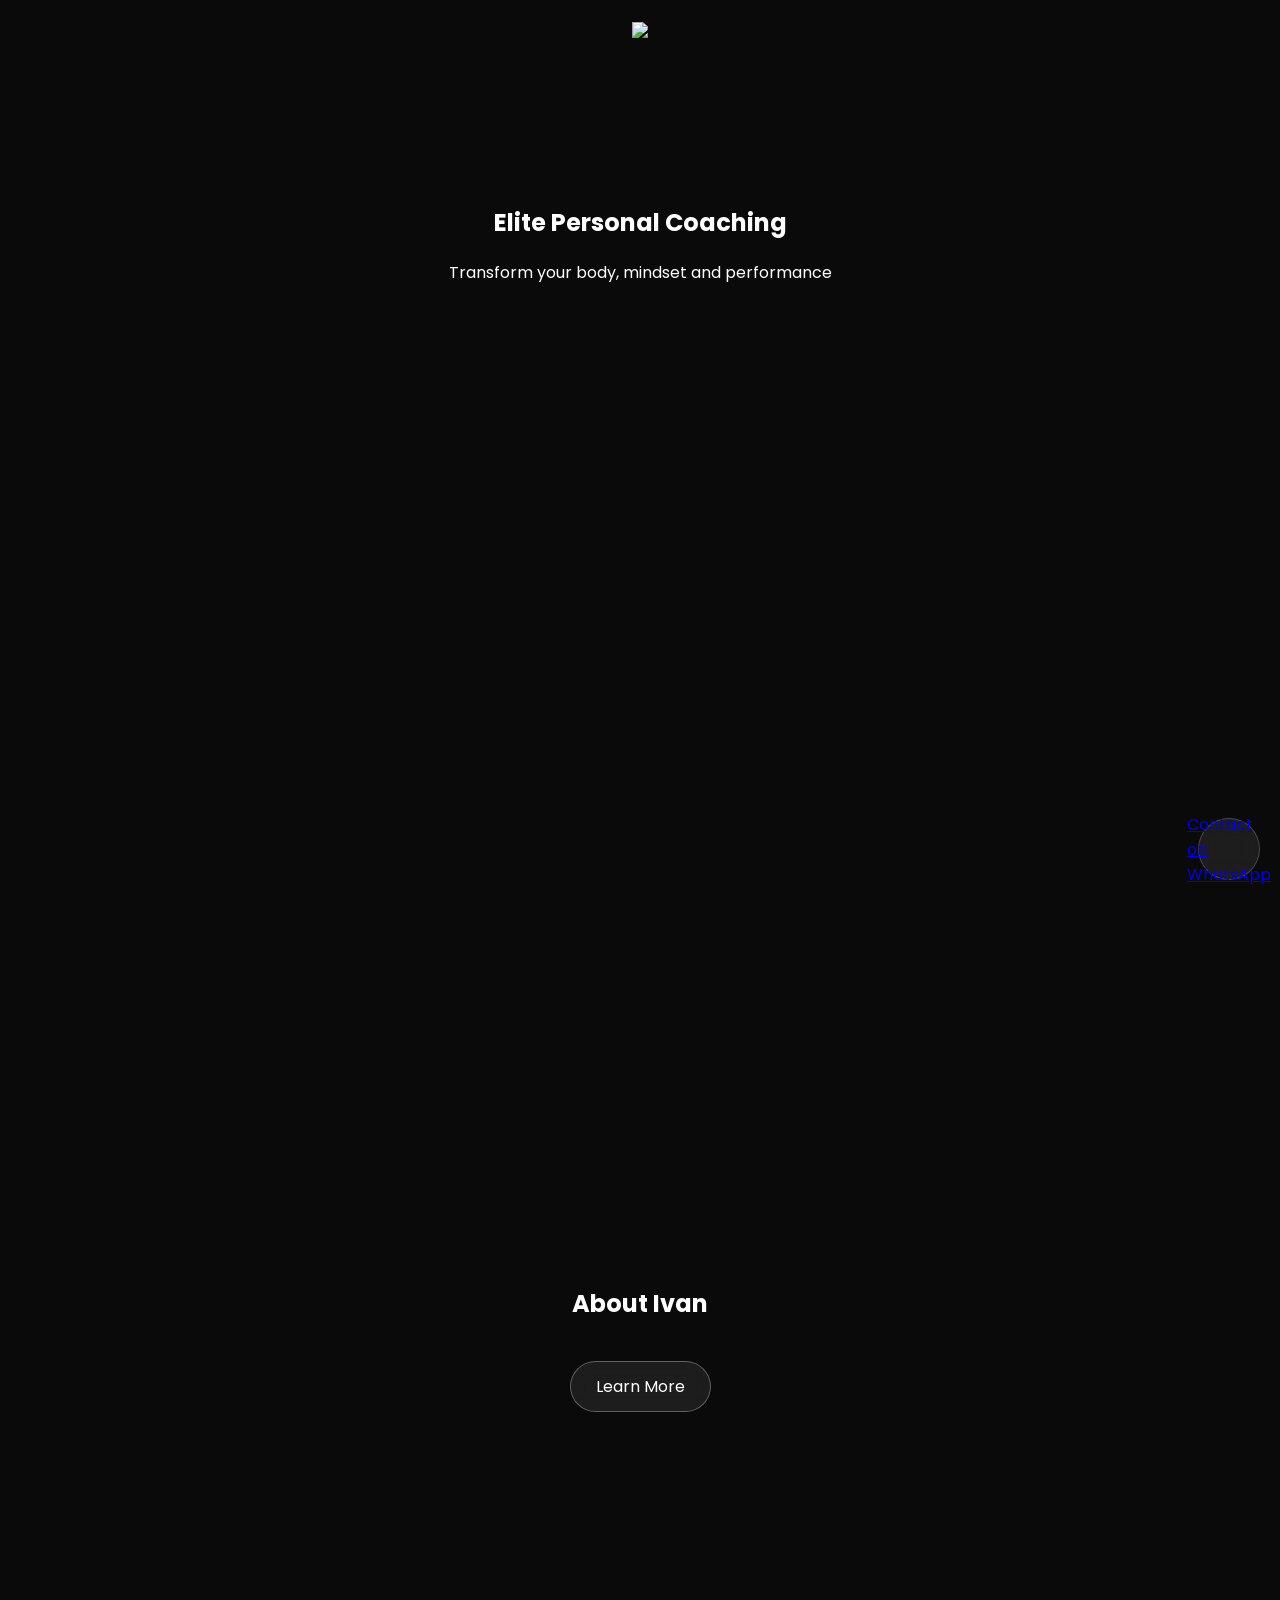
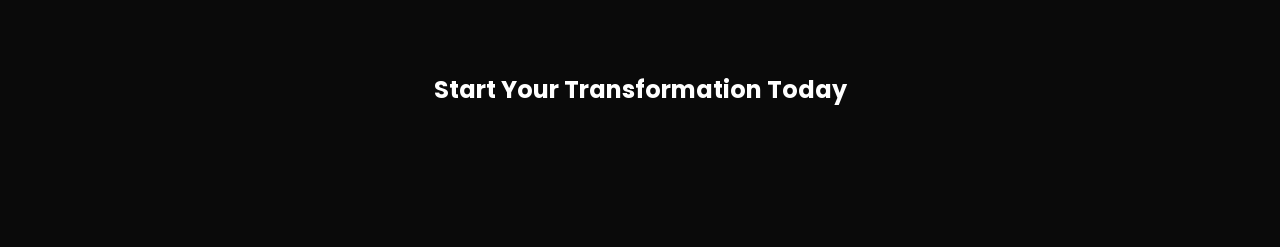
==== index.html @ ce8112d6 "Update index.html" ====
<!DOCTYPE html>
<html lang="en">
<head>
<meta charset="UTF-8">
<meta name="viewport" content="width=device-width, initial-scale=1.0">

<title>Ivan Byekwaso</title>

<link rel="stylesheet" href="style.css?v=final">
<link href="https://fonts.googleapis.com/css2?family=Poppins:wght@300;500;700&display=swap" rel="stylesheet">

</head>

<body>

<!-- FLOATING WHATSAPP -->
<a href="https://wa.me/4915566238085" class="floating-whatsapp" target="_blank">
  <svg viewBox="0 0 32 32">
    <path fill="white" d="M16 0C7.16 0 0 7.16 0 16c0 2.8.74 5.4 2.04 7.7L0 32l8.5-2.2C10.6 31.2 13.2 32 16 32c8.8 0 16-7.2 16-16S24.8 0 16 0zm0 29c-2.4 0-4.7-.6-6.8-1.8l-.5-.3-4 1 1.1-3.9-.3-.5C4.4 21.5 3.8 18.9 3.8 16c0-6.7 5.5-12.2 12.2-12.2S28.2 9.3 28.2 16 22.7 29 16 29z"/>
  </svg>
  <span class="cta-text">Contact on WhatsApp</span>
</a>

<header>
  <img src="logo.png" class="logo">
</header>

<section class="section">
  <h1>Elite Personal Coaching</h1>
  <p>Transform your body, mindset and performance</p>
</section>

<section class="section grid">

  <div class="card">
    <img src="service1.jpg">
    <h3>Individual Coaching</h3>
  </div>

  <div class="card">
    <img src="service2.jpg">
    <h3>1-on-1 Training</h3>
  </div>

  <div class="card">
    <img src="service3.jpg">
    <h3>Group Training</h3>
  </div>

  <div class="card">
    <img src="service4.jpg">
    <h3>Long-term Programs</h3>
  </div>

</section>

<section class="section">
  <h2>About Ivan</h2>
  <a href="learn.html" class="btn">Learn More</a>
</section>

<section class="section">
  <h2>Start Your Transformation Today</h2>
</section>

<script src="script.js"></script>
</body>
</html>
---- style.css ----
body {
  margin:0;
  font-family:'Poppins', sans-serif;
  background:#0a0a0a;
  color:white;
  scroll-behavior:smooth;
}

/* HEADER */
header {
  text-align:center;
  padding:20px;
}

.logo {
  height:50px;
}

/* SECTIONS */
.section {
  padding:120px 20px;
  max-width:1000px;
  margin:auto;
  text-align:center;
}

/* GRID */
.grid {
  display:grid;
  gap:40px;
}

/* CARDS */
.card {
  opacity:0;
  transform:translateY(60px);
  transition:all 0.8s ease;
}

.card.show {
  opacity:1;
  transform:translateY(0);
}

.card:hover {
  transform: translateY(-12px) scale(1.02);
  box-shadow: 0 20px 40px rgba(0,0,0,0.6);
}

.card img {
  width:100%;
  border-radius:20px;
  transition:transform 0.5s ease;
}

.card:hover img {
  transform:scale(1.08);
}

/* BUTTON (GLASS ONLY — NO GREEN) */
.btn {
  display:inline-block;
  margin-top:20px;
  padding:12px 25px;
  border-radius:30px;
  border:1px solid rgba(255,255,255,0.3);
  background:rgba(255,255,255,0.08);
  backdrop-filter:blur(10px);
  text-decoration:none;
  color:white;
  transition:all 0.3s ease;
}

.btn:hover {
  transform:scale(1.05);
  background:rgba(255,255,255,0.15);
}

/* WHATSAPP FLOATING */
.floating-whatsapp {
  position:fixed;
  bottom:20px;
  right:20px;

  width:60px;
  height:60px;

  display:flex;
  align-items:center;
  justify-content:center;

  border-radius:50%;

  background:rgba(255,255,255,0.08);
  backdrop-filter:blur(12px);

  border:1px solid rgba(255,255,255,0.2);

  transition:all 0.3s ease;

  z-index:999;
}

.floating-whatsapp svg {
  width:28px;
  height:28px;
}

.floating-whatsapp:hover {
  background:#25D366;
  transform:scale(1.15);
}

/* SECTION ANIMATION */
.section {
  opacity:0;
  transform:translateY(80px);
  transition:1s;
}

.section.show {
  opacity:1;
  transform:translateY(0);
}
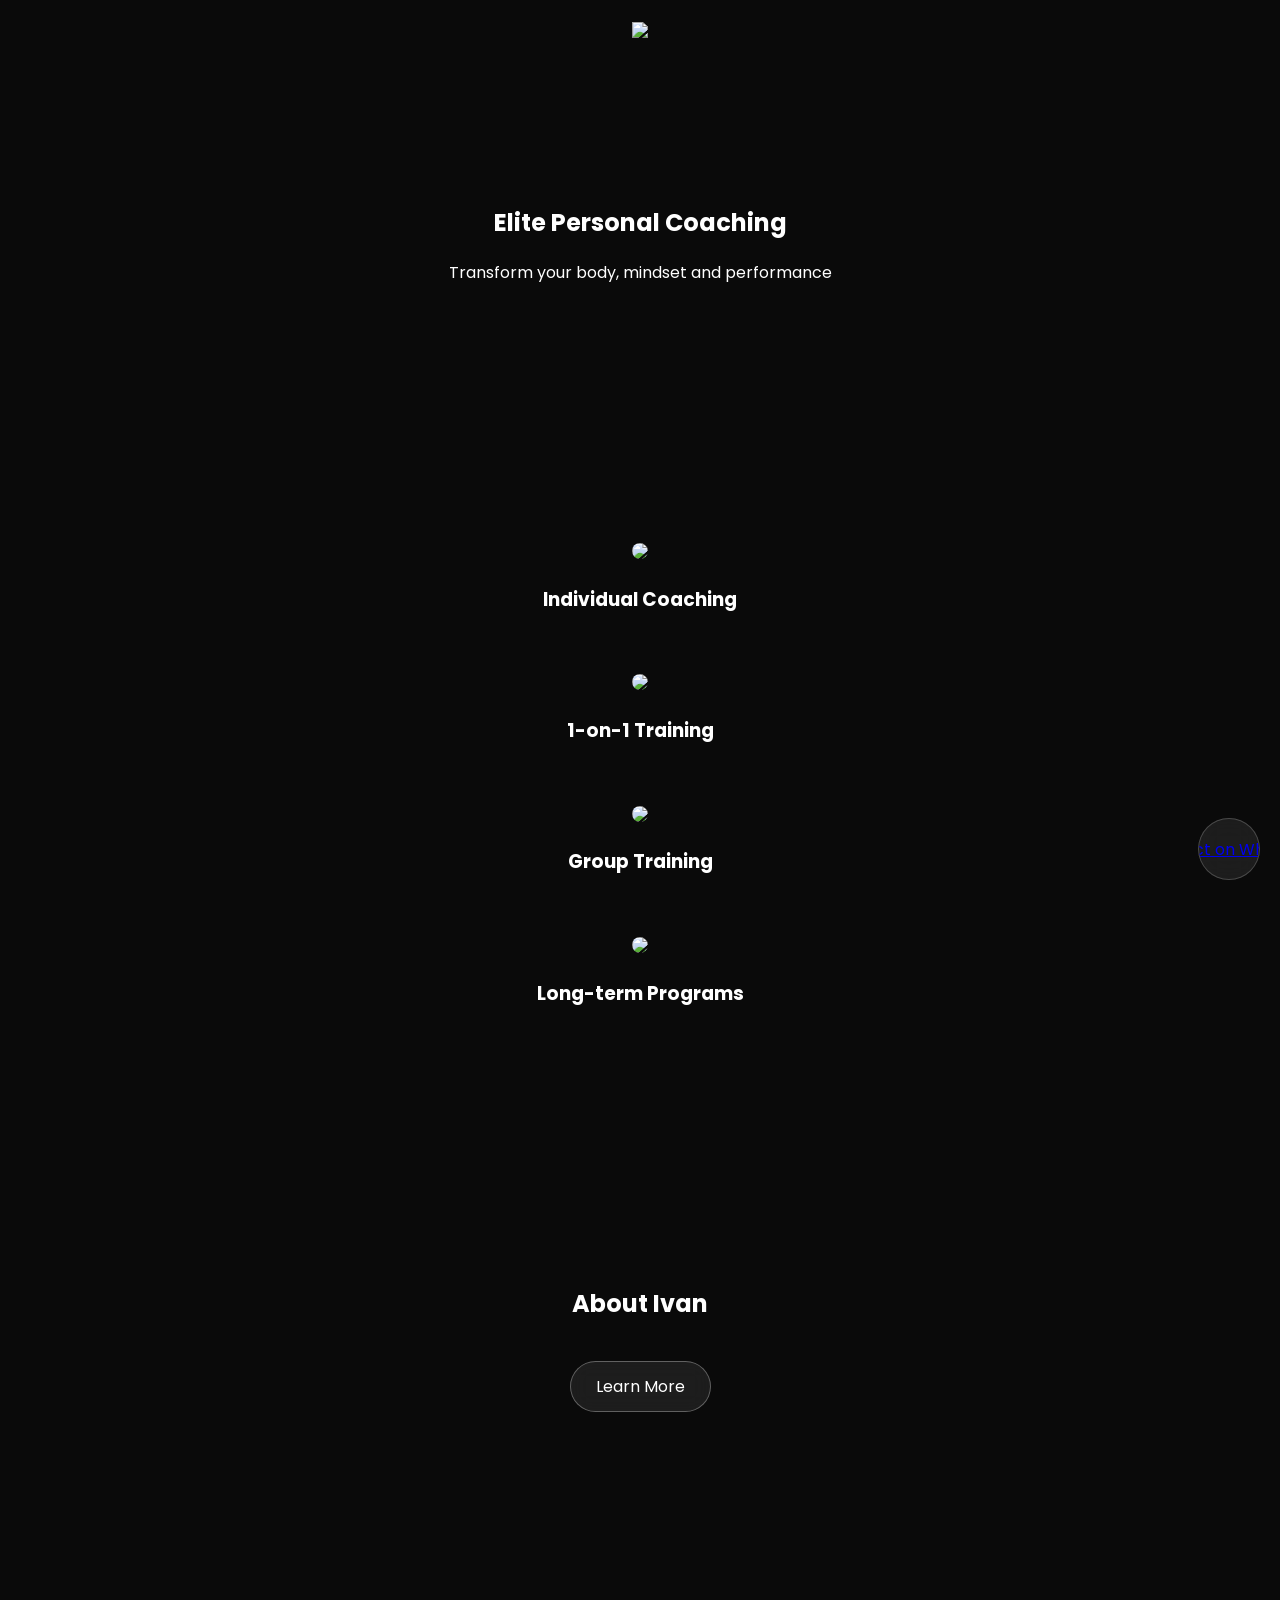
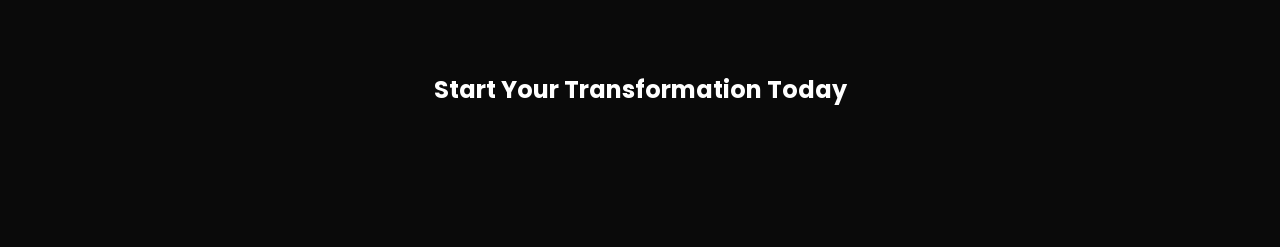
==== commit a067ba06: "Update index.html" ====
--- a/index.html
+++ b/index.html
@@ -6,17 +6,17 @@
 
 <title>Ivan Byekwaso</title>
 
-<link rel="stylesheet" href="style.css?v=final">
+<link rel="stylesheet" href="style.css?v=fix2">
 <link href="https://fonts.googleapis.com/css2?family=Poppins:wght@300;500;700&display=swap" rel="stylesheet">
 
 </head>
 
 <body>
 
-<!-- FLOATING WHATSAPP -->
+<!-- WHATSAPP BUTTON -->
 <a href="https://wa.me/4915566238085" class="floating-whatsapp" target="_blank">
   <svg viewBox="0 0 32 32">
-    <path fill="white" d="M16 0C7.16 0 0 7.16 0 16c0 2.8.74 5.4 2.04 7.7L0 32l8.5-2.2C10.6 31.2 13.2 32 16 32c8.8 0 16-7.2 16-16S24.8 0 16 0zm0 29c-2.4 0-4.7-.6-6.8-1.8l-.5-.3-4 1 1.1-3.9-.3-.5C4.4 21.5 3.8 18.9 3.8 16c0-6.7 5.5-12.2 12.2-12.2S28.2 9.3 28.2 16 22.7 29 16 29z"/>
+    <path fill="white" d="M19.11 17.2c-.29-.15-1.7-.84-1.96-.93-.26-.1-.45-.15-.64.15-.19.29-.74.93-.91 1.12-.17.19-.34.21-.63.07-.29-.15-1.23-.45-2.34-1.43-.86-.77-1.44-1.72-1.61-2.01-.17-.29-.02-.45.13-.6.13-.13.29-.34.43-.5.14-.17.19-.29.29-.48.1-.19.05-.36-.02-.5-.07-.15-.64-1.54-.88-2.12-.23-.55-.47-.48-.64-.49h-.55c-.19 0-.5.07-.76.36-.26.29-1 1-.99 2.44.01 1.44 1.04 2.83 1.18 3.03.14.19 2.03 3.1 4.93 4.34.69.3 1.23.48 1.65.62.69.22 1.32.19 1.82.12.55-.08 1.7-.69 1.94-1.35.24-.67.24-1.24.17-1.35-.07-.12-.26-.19-.55-.34zM16 0C7.16 0 0 7.16 0 16c0 2.8.74 5.4 2.04 7.7L0 32l8.5-2.2C10.6 31.2 13.2 32 16 32c8.8 0 16-7.2 16-16S24.8 0 16 0z"/>
   </svg>
   <span class="cta-text">Contact on WhatsApp</span>
 </a>
@@ -59,7 +59,7 @@
   <a href="learn.html" class="btn">Learn More</a>
 </section>
 
-<section class="section">
+<section class="section" id="bottom-cta">
   <h2>Start Your Transformation Today</h2>
 </section>
 
--- a/style.css
+++ b/style.css
@@ -3,7 +3,7 @@
   font-family:'Poppins', sans-serif;
   background:#0a0a0a;
   color:white;
-  scroll-behavior:smooth;
+  overflow-x:hidden;
 }
 
 /* HEADER */
@@ -22,6 +22,15 @@
   max-width:1000px;
   margin:auto;
   text-align:center;
+
+  opacity:0;
+  transform:translateY(80px);
+  transition:1s ease;
+}
+
+.section.show {
+  opacity:1;
+  transform:translateY(0);
 }
 
 /* GRID */
@@ -32,32 +41,24 @@
 
 /* CARDS */
 .card {
-  opacity:0;
-  transform:translateY(60px);
-  transition:all 0.8s ease;
-}
-
-.card.show {
-  opacity:1;
-  transform:translateY(0);
-}
-
-.card:hover {
-  transform: translateY(-12px) scale(1.02);
-  box-shadow: 0 20px 40px rgba(0,0,0,0.6);
+  transition:0.4s ease;
 }
 
 .card img {
   width:100%;
   border-radius:20px;
-  transition:transform 0.5s ease;
+  transition:0.5s ease;
+}
+
+.card:hover {
+  transform:translateY(-12px);
 }
 
 .card:hover img {
   transform:scale(1.08);
 }
 
-/* BUTTON (GLASS ONLY — NO GREEN) */
+/* BUTTON (GLASS) */
 .btn {
   display:inline-block;
   margin-top:20px;
@@ -66,17 +67,16 @@
   border:1px solid rgba(255,255,255,0.3);
   background:rgba(255,255,255,0.08);
   backdrop-filter:blur(10px);
+  color:white;
   text-decoration:none;
-  color:white;
-  transition:all 0.3s ease;
+  transition:0.3s;
 }
 
 .btn:hover {
-  transform:scale(1.05);
   background:rgba(255,255,255,0.15);
 }
 
-/* WHATSAPP FLOATING */
+/* 🔥 WHATSAPP BUTTON */
 .floating-whatsapp {
   position:fixed;
   bottom:20px;
@@ -96,8 +96,9 @@
 
   border:1px solid rgba(255,255,255,0.2);
 
-  transition:all 0.3s ease;
+  transition:all 0.4s ease;
 
+  overflow:hidden;
   z-index:999;
 }
 
@@ -106,19 +107,34 @@
   height:28px;
 }
 
-.floating-whatsapp:hover {
-  background:#25D366;
-  transform:scale(1.15);
+/* TEXT */
+.cta-text {
+  opacity:0;
+  margin-left:10px;
+  white-space:nowrap;
+  transition:0.3s;
 }
 
-/* SECTION ANIMATION */
-.section {
-  opacity:0;
-  transform:translateY(80px);
-  transition:1s;
+/* EXPANDED CTA */
+.floating-whatsapp.expanded {
+  width:260px;
+  border-radius:30px;
+  justify-content:flex-start;
+  padding:0 20px;
+  background:#25D366;
 }
 
-.section.show {
+.floating-whatsapp.expanded .cta-text {
   opacity:1;
-  transform:translateY(0);
 }
+
+/* FLOAT EFFECT */
+.floating-whatsapp {
+  animation:float 3s ease-in-out infinite;
+}
+
+@keyframes float {
+  0% { transform:translateY(0); }
+  50% { transform:translateY(-6px); }
+  100% { transform:translateY(0); }
+}
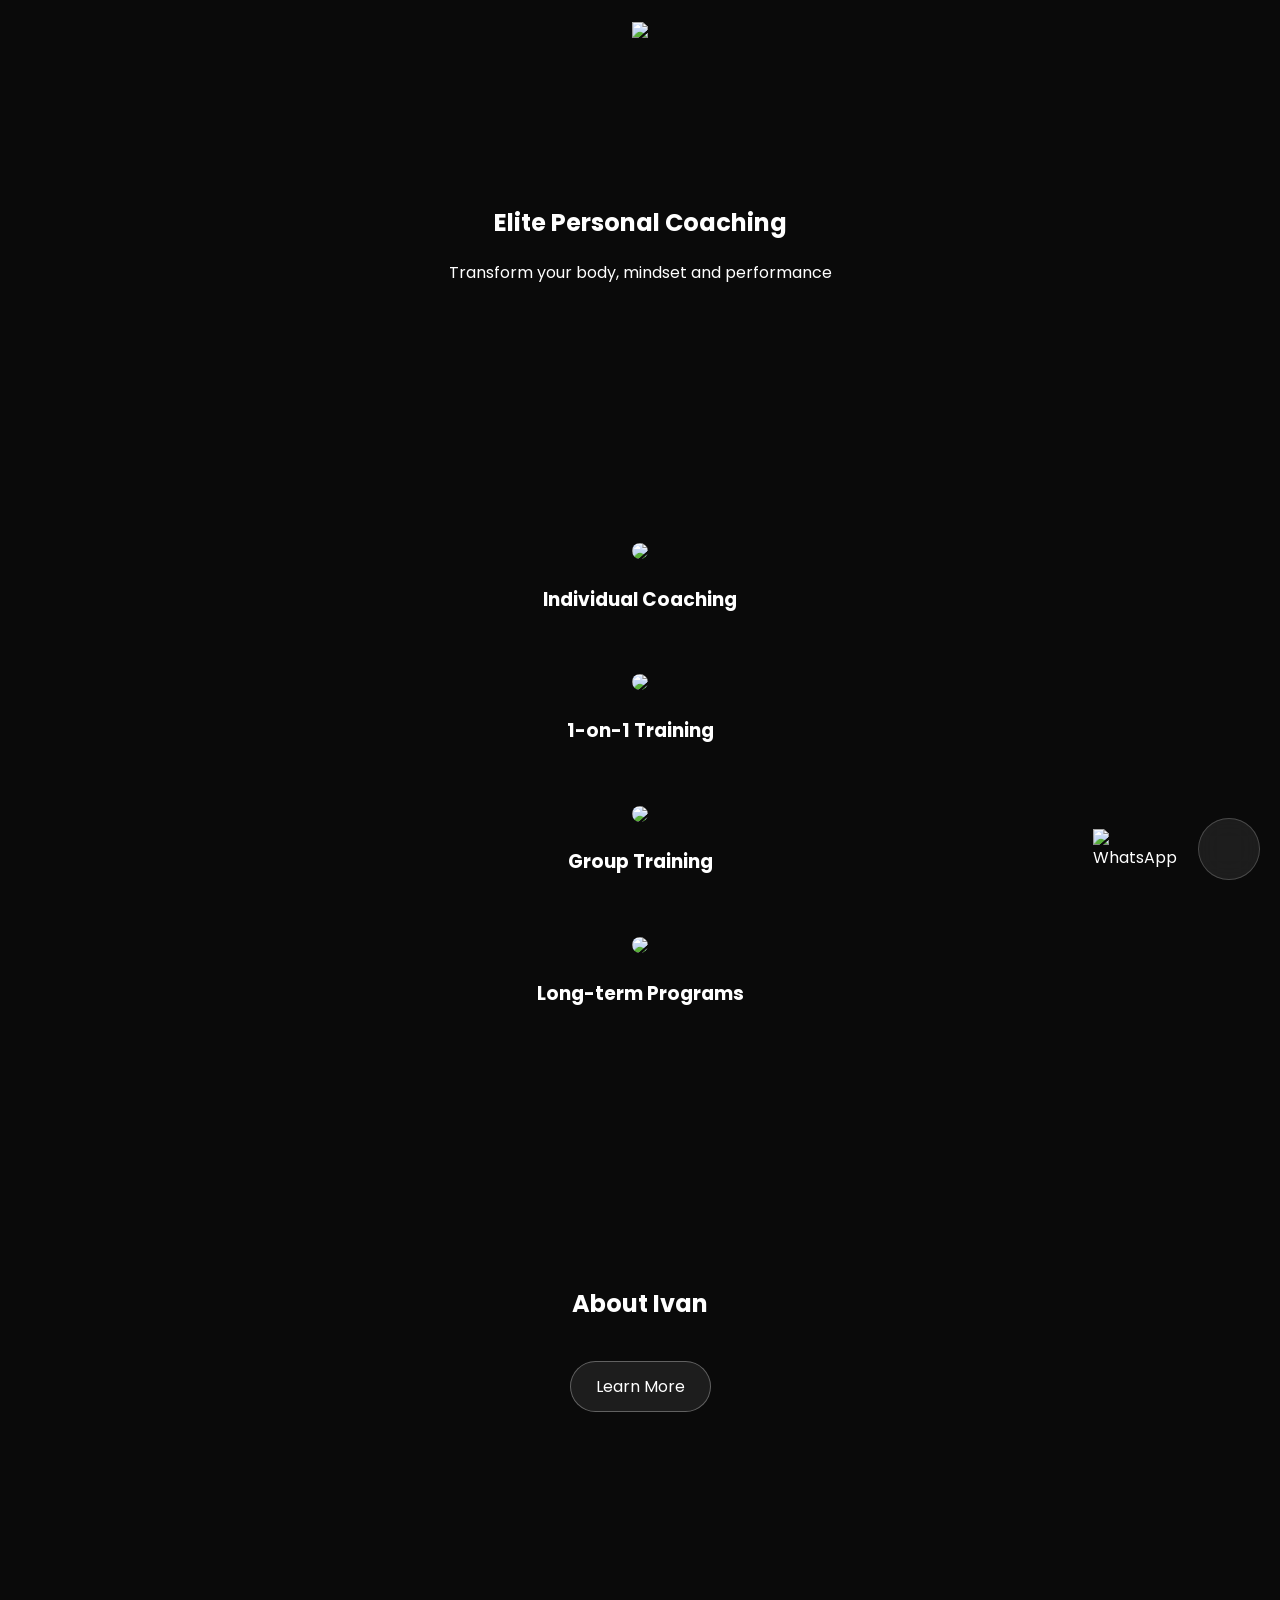
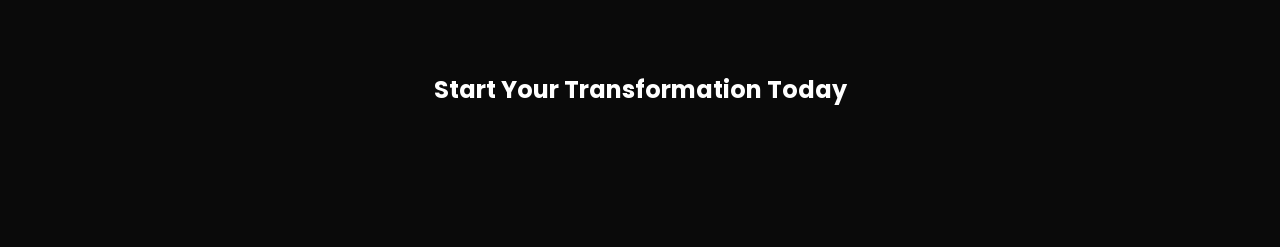
==== commit da2dc365: "Update index.html" ====
--- a/index.html
+++ b/index.html
@@ -6,18 +6,16 @@
 
 <title>Ivan Byekwaso</title>
 
-<link rel="stylesheet" href="style.css?v=fix2">
+<link rel="stylesheet" href="style.css?v=finalfix">
 <link href="https://fonts.googleapis.com/css2?family=Poppins:wght@300;500;700&display=swap" rel="stylesheet">
 
 </head>
 
 <body>
 
-<!-- WHATSAPP BUTTON -->
+<!-- WHATSAPP BUTTON (FIXED IMAGE LOGO) -->
 <a href="https://wa.me/4915566238085" class="floating-whatsapp" target="_blank">
-  <svg viewBox="0 0 32 32">
-    <path fill="white" d="M19.11 17.2c-.29-.15-1.7-.84-1.96-.93-.26-.1-.45-.15-.64.15-.19.29-.74.93-.91 1.12-.17.19-.34.21-.63.07-.29-.15-1.23-.45-2.34-1.43-.86-.77-1.44-1.72-1.61-2.01-.17-.29-.02-.45.13-.6.13-.13.29-.34.43-.5.14-.17.19-.29.29-.48.1-.19.05-.36-.02-.5-.07-.15-.64-1.54-.88-2.12-.23-.55-.47-.48-.64-.49h-.55c-.19 0-.5.07-.76.36-.26.29-1 1-.99 2.44.01 1.44 1.04 2.83 1.18 3.03.14.19 2.03 3.1 4.93 4.34.69.3 1.23.48 1.65.62.69.22 1.32.19 1.82.12.55-.08 1.7-.69 1.94-1.35.24-.67.24-1.24.17-1.35-.07-.12-.26-.19-.55-.34zM16 0C7.16 0 0 7.16 0 16c0 2.8.74 5.4 2.04 7.7L0 32l8.5-2.2C10.6 31.2 13.2 32 16 32c8.8 0 16-7.2 16-16S24.8 0 16 0z"/>
-  </svg>
+  <img src="https://upload.wikimedia.org/wikipedia/commons/6/6b/WhatsApp.svg" alt="WhatsApp">
   <span class="cta-text">Contact on WhatsApp</span>
 </a>
 
@@ -59,7 +57,7 @@
   <a href="learn.html" class="btn">Learn More</a>
 </section>
 
-<section class="section" id="bottom-cta">
+<section class="section" id="bottom">
   <h2>Start Your Transformation Today</h2>
 </section>
 
--- a/style.css
+++ b/style.css
@@ -3,7 +3,6 @@
   font-family:'Poppins', sans-serif;
   background:#0a0a0a;
   color:white;
-  overflow-x:hidden;
 }
 
 /* HEADER */
@@ -24,7 +23,7 @@
   text-align:center;
 
   opacity:0;
-  transform:translateY(80px);
+  transform:translateY(60px);
   transition:1s ease;
 }
 
@@ -41,24 +40,24 @@
 
 /* CARDS */
 .card {
-  transition:0.4s ease;
+  transition:0.4s;
 }
 
 .card img {
   width:100%;
   border-radius:20px;
-  transition:0.5s ease;
+  transition:0.5s;
 }
 
 .card:hover {
-  transform:translateY(-12px);
+  transform:translateY(-10px);
 }
 
 .card:hover img {
   transform:scale(1.08);
 }
 
-/* BUTTON (GLASS) */
+/* BUTTON */
 .btn {
   display:inline-block;
   margin-top:20px;
@@ -66,17 +65,11 @@
   border-radius:30px;
   border:1px solid rgba(255,255,255,0.3);
   background:rgba(255,255,255,0.08);
-  backdrop-filter:blur(10px);
   color:white;
   text-decoration:none;
-  transition:0.3s;
 }
 
-.btn:hover {
-  background:rgba(255,255,255,0.15);
-}
-
-/* 🔥 WHATSAPP BUTTON */
+/* WHATSAPP BUTTON */
 .floating-whatsapp {
   position:fixed;
   bottom:20px;
@@ -98,7 +91,9 @@
 
   transition:all 0.4s ease;
 
-  overflow:hidden;
+  text-decoration:none;
+  color:white;
+
   z-index:999;
 }
 
@@ -107,34 +102,26 @@
   height:28px;
 }
 
-/* TEXT */
-.cta-text {
-  opacity:0;
-  margin-left:10px;
-  white-space:nowrap;
-  transition:0.3s;
-}
-
 /* EXPANDED CTA */
 .floating-whatsapp.expanded {
-  width:260px;
+  width:280px;
   border-radius:30px;
+  left:50%;
+  right:auto;
+  transform:translateX(-50%);
   justify-content:flex-start;
   padding:0 20px;
   background:#25D366;
 }
 
+.cta-text {
+  opacity:0;
+  margin-left:10px;
+  white-space:nowrap;
+  color:white;
+  text-decoration:none;
+}
+
 .floating-whatsapp.expanded .cta-text {
   opacity:1;
 }
-
-/* FLOAT EFFECT */
-.floating-whatsapp {
-  animation:float 3s ease-in-out infinite;
-}
-
-@keyframes float {
-  0% { transform:translateY(0); }
-  50% { transform:translateY(-6px); }
-  100% { transform:translateY(0); }
-}
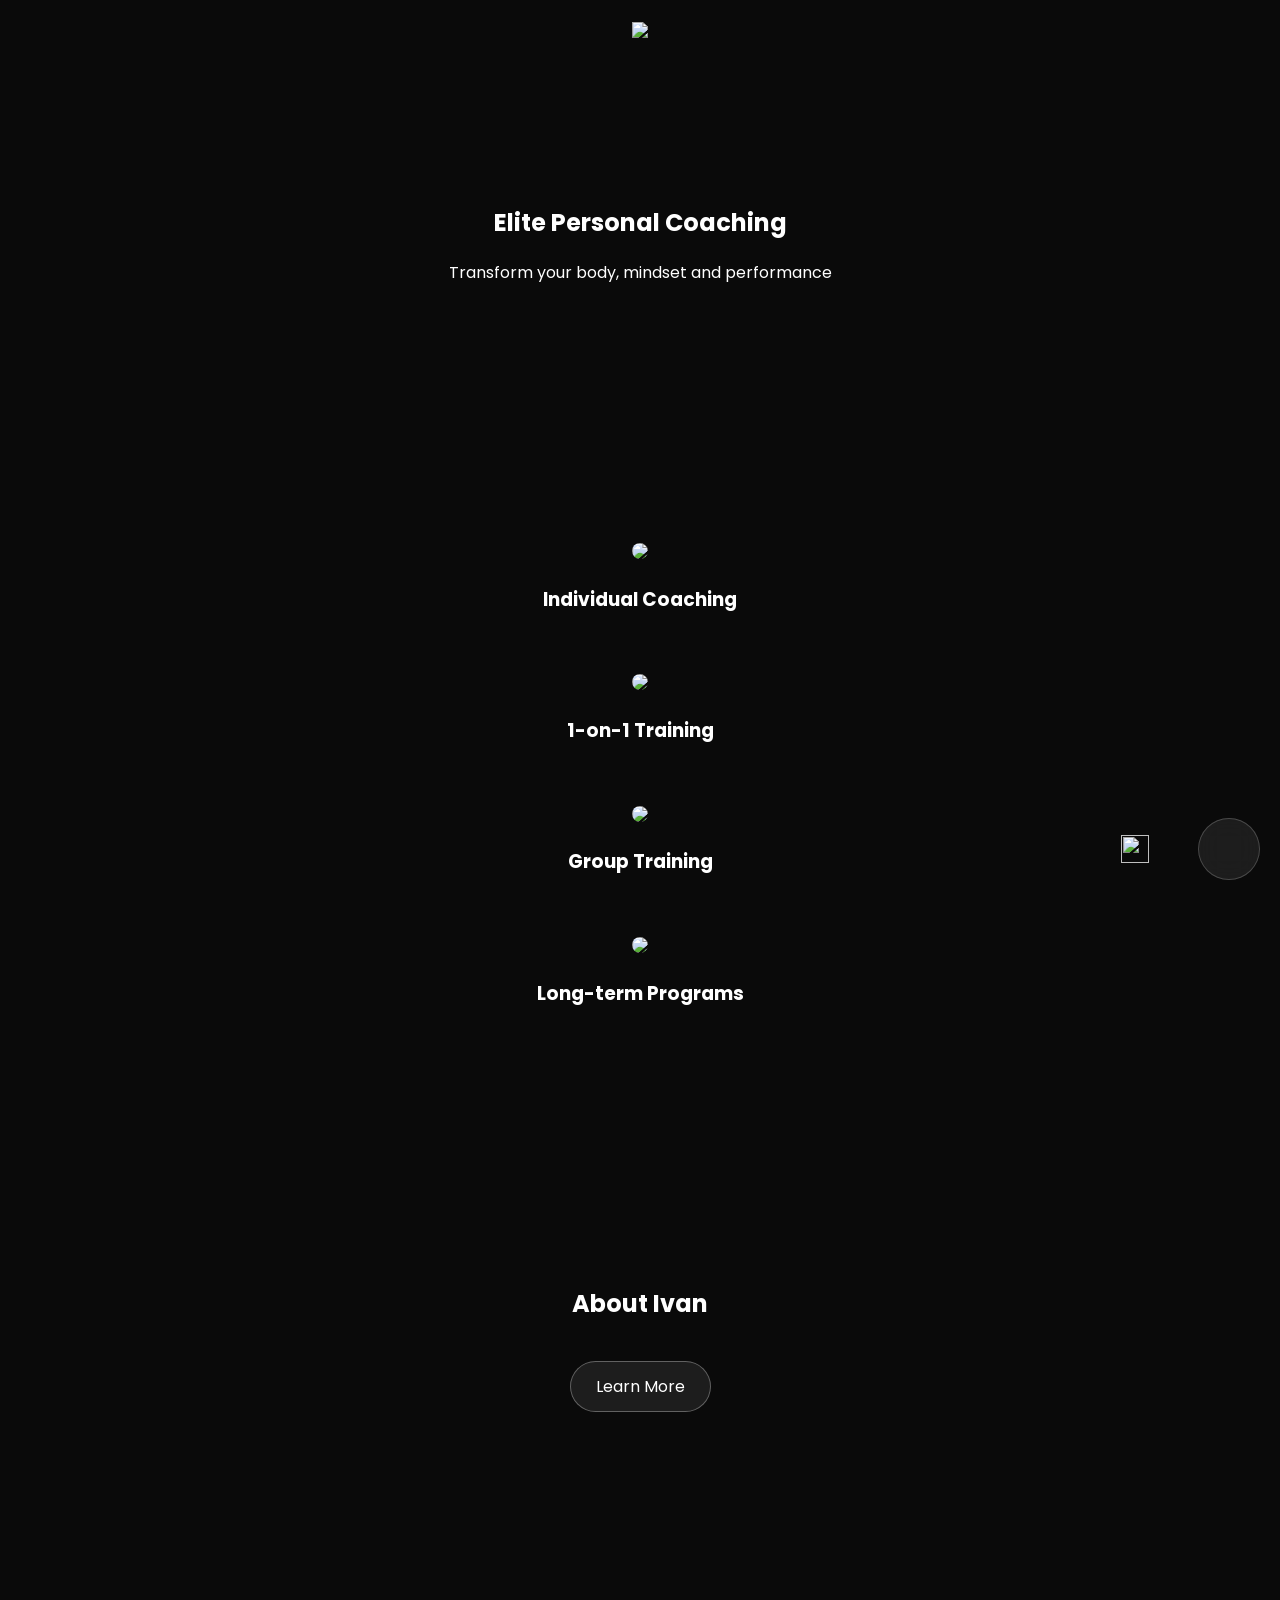
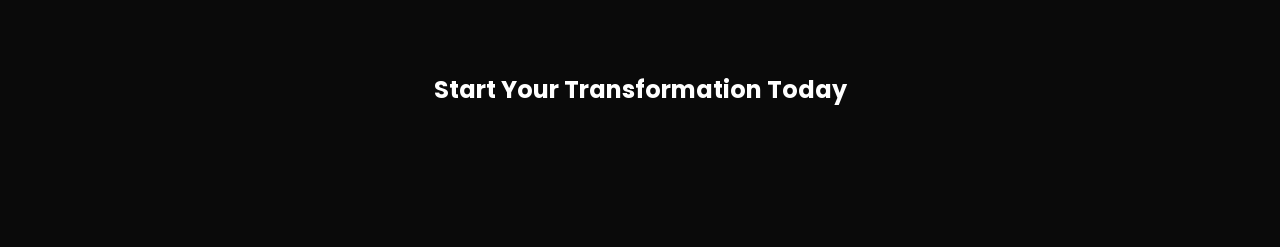
==== commit 89c38eb4: "Update index.html" ====
--- a/index.html
+++ b/index.html
@@ -6,16 +6,16 @@
 
 <title>Ivan Byekwaso</title>
 
-<link rel="stylesheet" href="style.css?v=finalfix">
+<link rel="stylesheet" href="style.css?v=finalultra">
 <link href="https://fonts.googleapis.com/css2?family=Poppins:wght@300;500;700&display=swap" rel="stylesheet">
 
 </head>
 
 <body>
 
-<!-- WHATSAPP BUTTON (FIXED IMAGE LOGO) -->
+<!-- WHATSAPP -->
 <a href="https://wa.me/4915566238085" class="floating-whatsapp" target="_blank">
-  <img src="https://upload.wikimedia.org/wikipedia/commons/6/6b/WhatsApp.svg" alt="WhatsApp">
+  <img src="https://upload.wikimedia.org/wikipedia/commons/6/6b/WhatsApp.svg">
   <span class="cta-text">Contact on WhatsApp</span>
 </a>
 
--- a/style.css
+++ b/style.css
@@ -69,7 +69,7 @@
   text-decoration:none;
 }
 
-/* WHATSAPP BUTTON */
+/* WHATSAPP */
 .floating-whatsapp {
   position:fixed;
   bottom:20px;
@@ -92,34 +92,36 @@
   transition:all 0.4s ease;
 
   text-decoration:none;
-  color:white;
-
-  z-index:999;
 }
 
-.floating-whatsapp svg {
+/* IMAGE ICON */
+.floating-whatsapp img {
   width:28px;
   height:28px;
 }
 
-/* EXPANDED CTA */
+/* TEXT */
+.cta-text {
+  opacity:0;
+  margin-left:10px;
+  color:white;
+  text-decoration:none;
+  white-space:nowrap;
+}
+
+/* EXPAND */
 .floating-whatsapp.expanded {
   width:280px;
   border-radius:30px;
+
   left:50%;
   right:auto;
+
   transform:translateX(-50%);
   justify-content:flex-start;
   padding:0 20px;
+
   background:#25D366;
-}
-
-.cta-text {
-  opacity:0;
-  margin-left:10px;
-  white-space:nowrap;
-  color:white;
-  text-decoration:none;
 }
 
 .floating-whatsapp.expanded .cta-text {
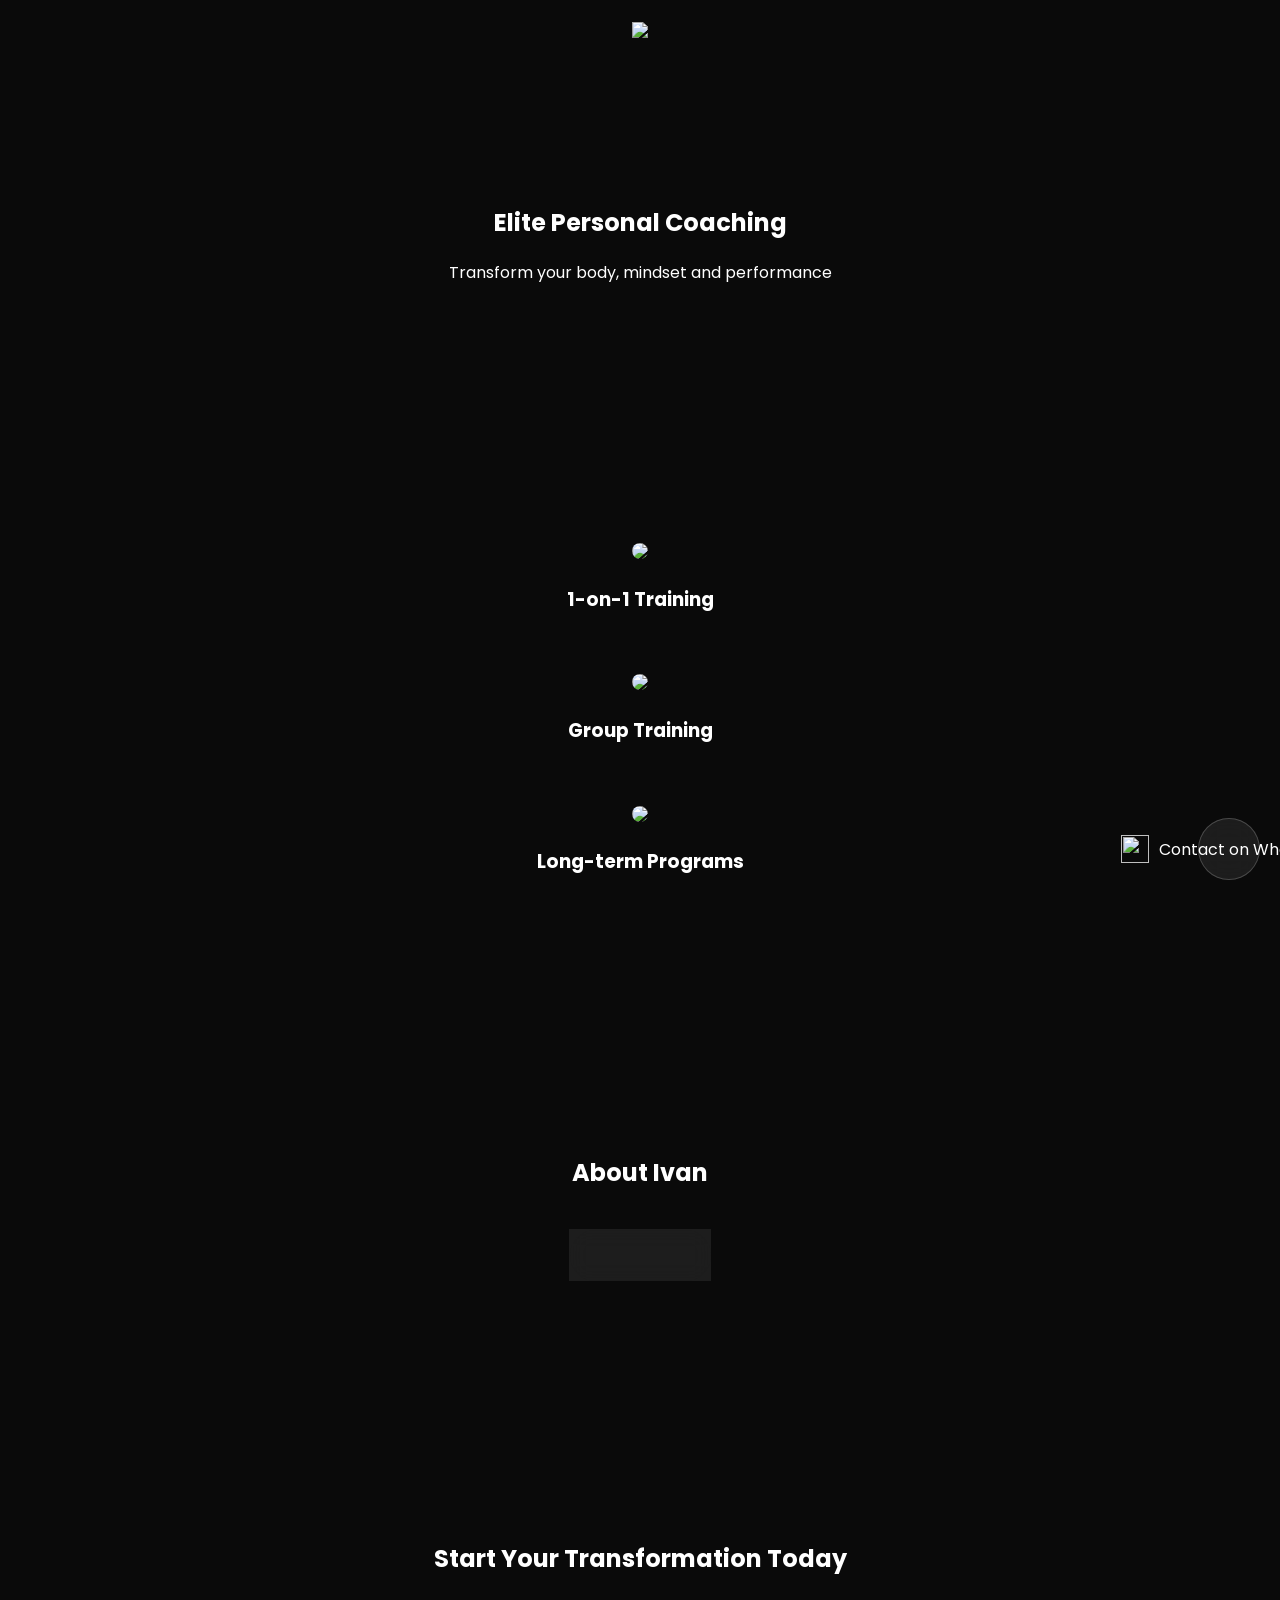
==== commit eaedd1a8: "Update index.html" ====
--- a/index.html
+++ b/index.html
@@ -31,11 +31,6 @@
 <section class="section grid">
 
   <div class="card">
-    <img src="service1.jpg">
-    <h3>Individual Coaching</h3>
-  </div>
-
-  <div class="card">
     <img src="service2.jpg">
     <h3>1-on-1 Training</h3>
   </div>
--- a/style.css
+++ b/style.css
@@ -3,6 +3,7 @@
   font-family:'Poppins', sans-serif;
   background:#0a0a0a;
   color:white;
+  overflow-x:hidden;
 }
 
 /* HEADER */
@@ -38,23 +39,43 @@
   gap:40px;
 }
 
-/* CARDS */
+/* PREMIUM CARDS */
 .card {
+  position:relative;
+  border-radius:20px;
+  overflow:hidden;
   transition:0.4s;
 }
 
 .card img {
   width:100%;
   border-radius:20px;
+  transition:0.6s;
+}
+
+.card:hover {
+  transform:translateY(-12px) scale(1.02);
+  box-shadow:0 20px 50px rgba(0,0,0,0.6);
+}
+
+.card:hover img {
+  transform:scale(1.1);
+}
+
+.card::after {
+  content:"";
+  position:absolute;
+  width:100%;
+  height:100%;
+  top:0;
+  left:0;
+  background:linear-gradient(120deg, transparent, rgba(255,255,255,0.15), transparent);
+  opacity:0;
   transition:0.5s;
 }
 
-.card:hover {
-  transform:translateY(-10px);
-}
-
-.card:hover img {
-  transform:scale(1.08);
+.card:hover::after {
+  opacity:1;
 }
 
 /* BUTTON */
@@ -65,8 +86,19 @@
   border-radius:30px;
   border:1px solid rgba(255,255,255,0.3);
   background:rgba(255,255,255,0.08);
+  backdrop-filter:blur(10px);
   color:white;
   text-decoration:none;
+  transition:0.3s;
+}
+
+.btn:hover {
+  transform:scale(1.08);
+  background:rgba(255,255,255,0.15);
+}
+
+.btn:active {
+  transform:scale(0.95);
 }
 
 /* WHATSAPP */
@@ -83,24 +115,25 @@
   justify-content:center;
 
   border-radius:50%;
-
   background:rgba(255,255,255,0.08);
   backdrop-filter:blur(12px);
-
   border:1px solid rgba(255,255,255,0.2);
 
   transition:all 0.4s ease;
-
   text-decoration:none;
 }
 
-/* IMAGE ICON */
 .floating-whatsapp img {
   width:28px;
   height:28px;
 }
 
-/* TEXT */
+/* HOVER */
+.floating-whatsapp:hover {
+  transform:scale(1.15);
+}
+
+/* CTA TEXT */
 .cta-text {
   opacity:0;
   margin-left:10px;
@@ -116,8 +149,8 @@
 
   left:50%;
   right:auto;
+  transform:translateX(-50%);
 
-  transform:translateX(-50%);
   justify-content:flex-start;
   padding:0 20px;
 
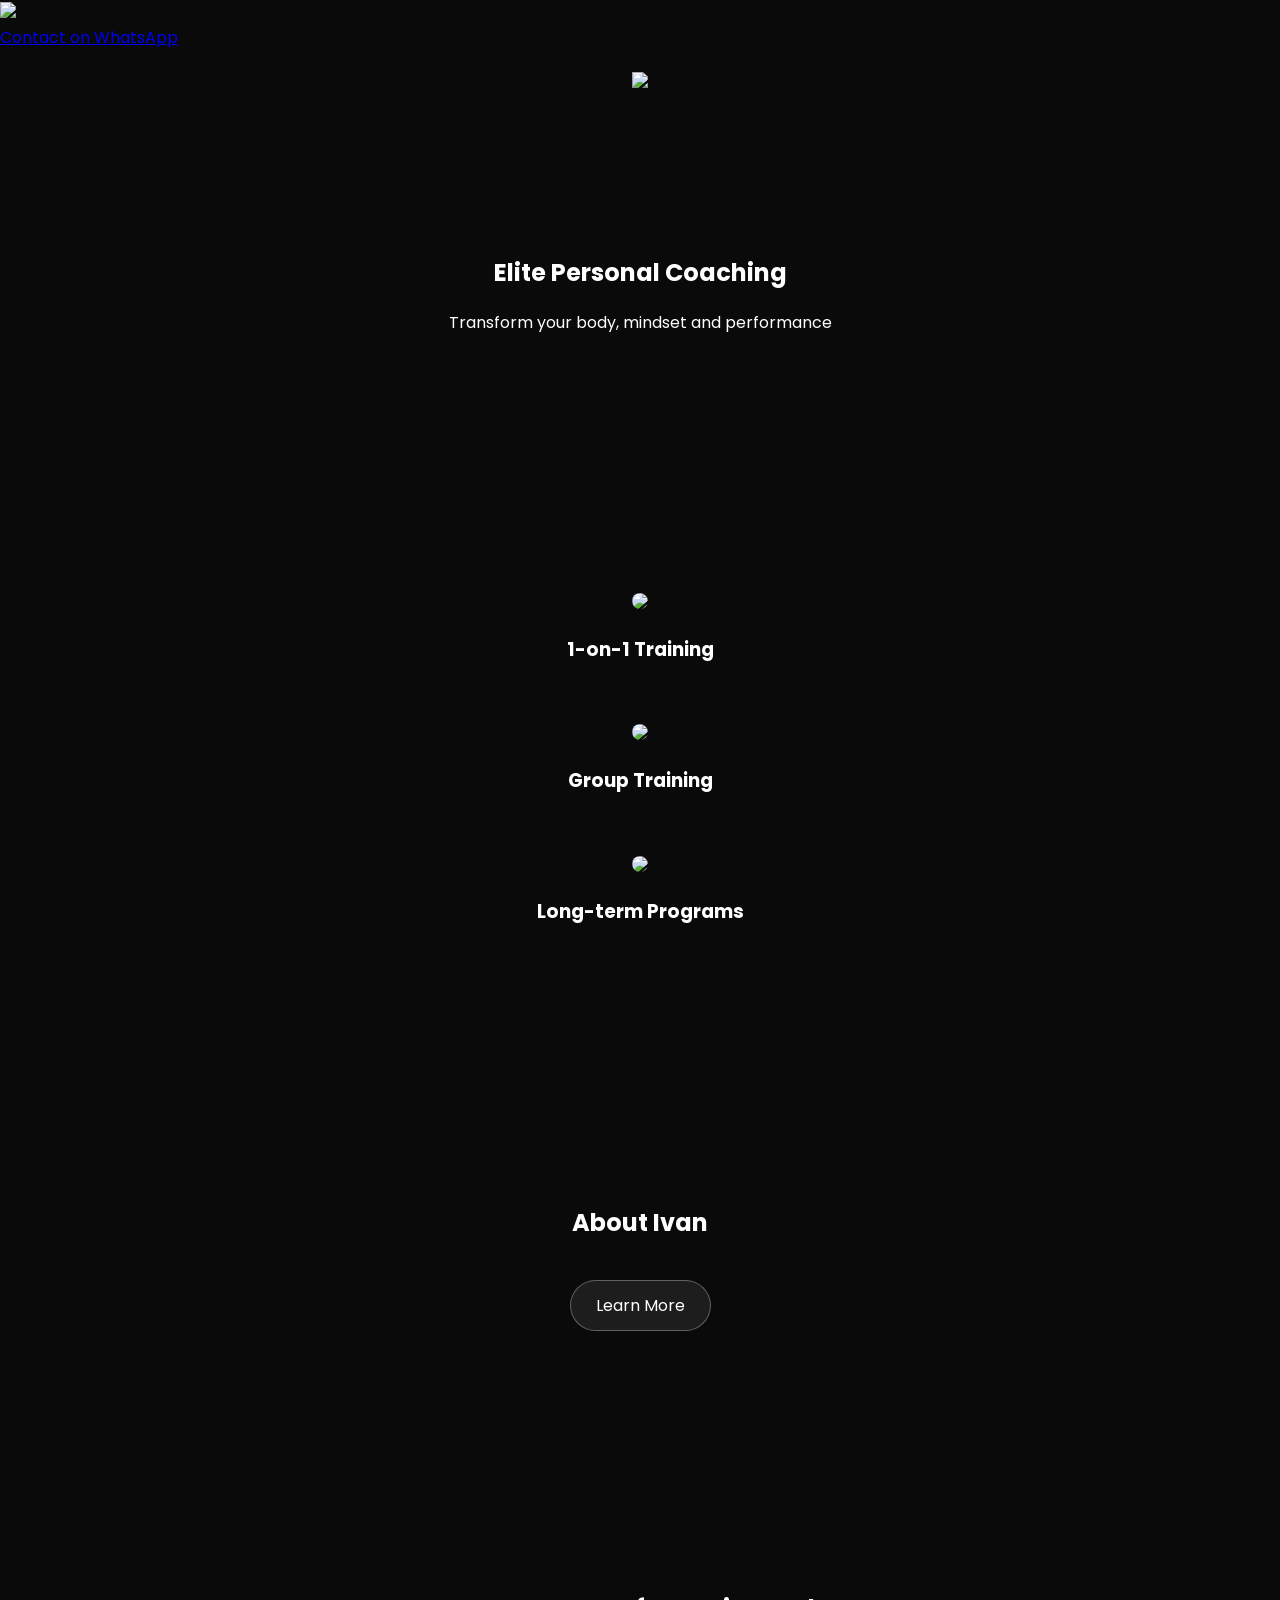
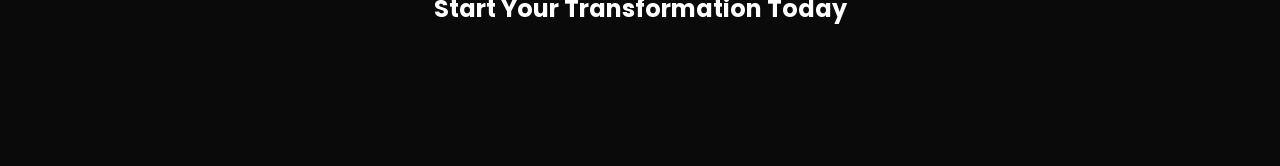
==== commit bb881efa: "Update index.html" ====
--- a/index.html
+++ b/index.html
@@ -6,17 +6,19 @@
 
 <title>Ivan Byekwaso</title>
 
-<link rel="stylesheet" href="style.css?v=finalultra">
+<link rel="stylesheet" href="style.css?v=final">
 <link href="https://fonts.googleapis.com/css2?family=Poppins:wght@300;500;700&display=swap" rel="stylesheet">
 
 </head>
 
 <body>
 
-<!-- WHATSAPP -->
-<a href="https://wa.me/4915566238085" class="floating-whatsapp" target="_blank">
-  <img src="https://upload.wikimedia.org/wikipedia/commons/6/6b/WhatsApp.svg">
-  <span class="cta-text">Contact on WhatsApp</span>
+<!-- WHATSAPP BUTTON -->
+<a href="https://wa.me/4915566238085" class="wa-container" target="_blank">
+  <div class="wa-icon">
+    <img src="whatsapp.png">
+  </div>
+  <div class="wa-text">Contact on WhatsApp</div>
 </a>
 
 <header>
--- a/style.css
+++ b/style.css
@@ -39,7 +39,7 @@
   gap:40px;
 }
 
-/* PREMIUM CARDS */
+/* CARDS */
 .card {
   position:relative;
   border-radius:20px;
@@ -62,22 +62,6 @@
   transform:scale(1.1);
 }
 
-.card::after {
-  content:"";
-  position:absolute;
-  width:100%;
-  height:100%;
-  top:0;
-  left:0;
-  background:linear-gradient(120deg, transparent, rgba(255,255,255,0.15), transparent);
-  opacity:0;
-  transition:0.5s;
-}
-
-.card:hover::after {
-  opacity:1;
-}
-
 /* BUTTON */
 .btn {
   display:inline-block;
@@ -86,7 +70,6 @@
   border-radius:30px;
   border:1px solid rgba(255,255,255,0.3);
   background:rgba(255,255,255,0.08);
-  backdrop-filter:blur(10px);
   color:white;
   text-decoration:none;
   transition:0.3s;
@@ -97,11 +80,7 @@
   background:rgba(255,255,255,0.15);
 }
 
-.btn:active {
-  transform:scale(0.95);
-}
-
-/* WHATSAPP */
+/* WHATSAPP BUTTON */
 .floating-whatsapp {
   position:fixed;
   bottom:20px;
@@ -123,17 +102,14 @@
   text-decoration:none;
 }
 
+/* ICON ALWAYS CENTERED IN CIRCLE */
 .floating-whatsapp img {
   width:28px;
   height:28px;
+  display:block;
 }
 
-/* HOVER */
-.floating-whatsapp:hover {
-  transform:scale(1.15);
-}
-
-/* CTA TEXT */
+/* TEXT */
 .cta-text {
   opacity:0;
   margin-left:10px;
@@ -142,21 +118,32 @@
   white-space:nowrap;
 }
 
-/* EXPAND */
+/* EXPANDED STATE */
 .floating-whatsapp.expanded {
   width:280px;
-  border-radius:30px;
+  height:60px;
 
   left:50%;
   right:auto;
   transform:translateX(-50%);
 
-  justify-content:flex-start;
-  padding:0 20px;
+  border-radius:30px;
+
+  display:flex;
+  align-items:center;
+  justify-content:flex-start; /* LEFT align only when expanded */
+
+  padding-left:20px;
 
   background:#25D366;
 }
 
+/* FIX ICON POSITION INSIDE EXPANDED */
+.floating-whatsapp.expanded img {
+  margin-right:10px;
+}
+
+/* SHOW TEXT */
 .floating-whatsapp.expanded .cta-text {
   opacity:1;
 }
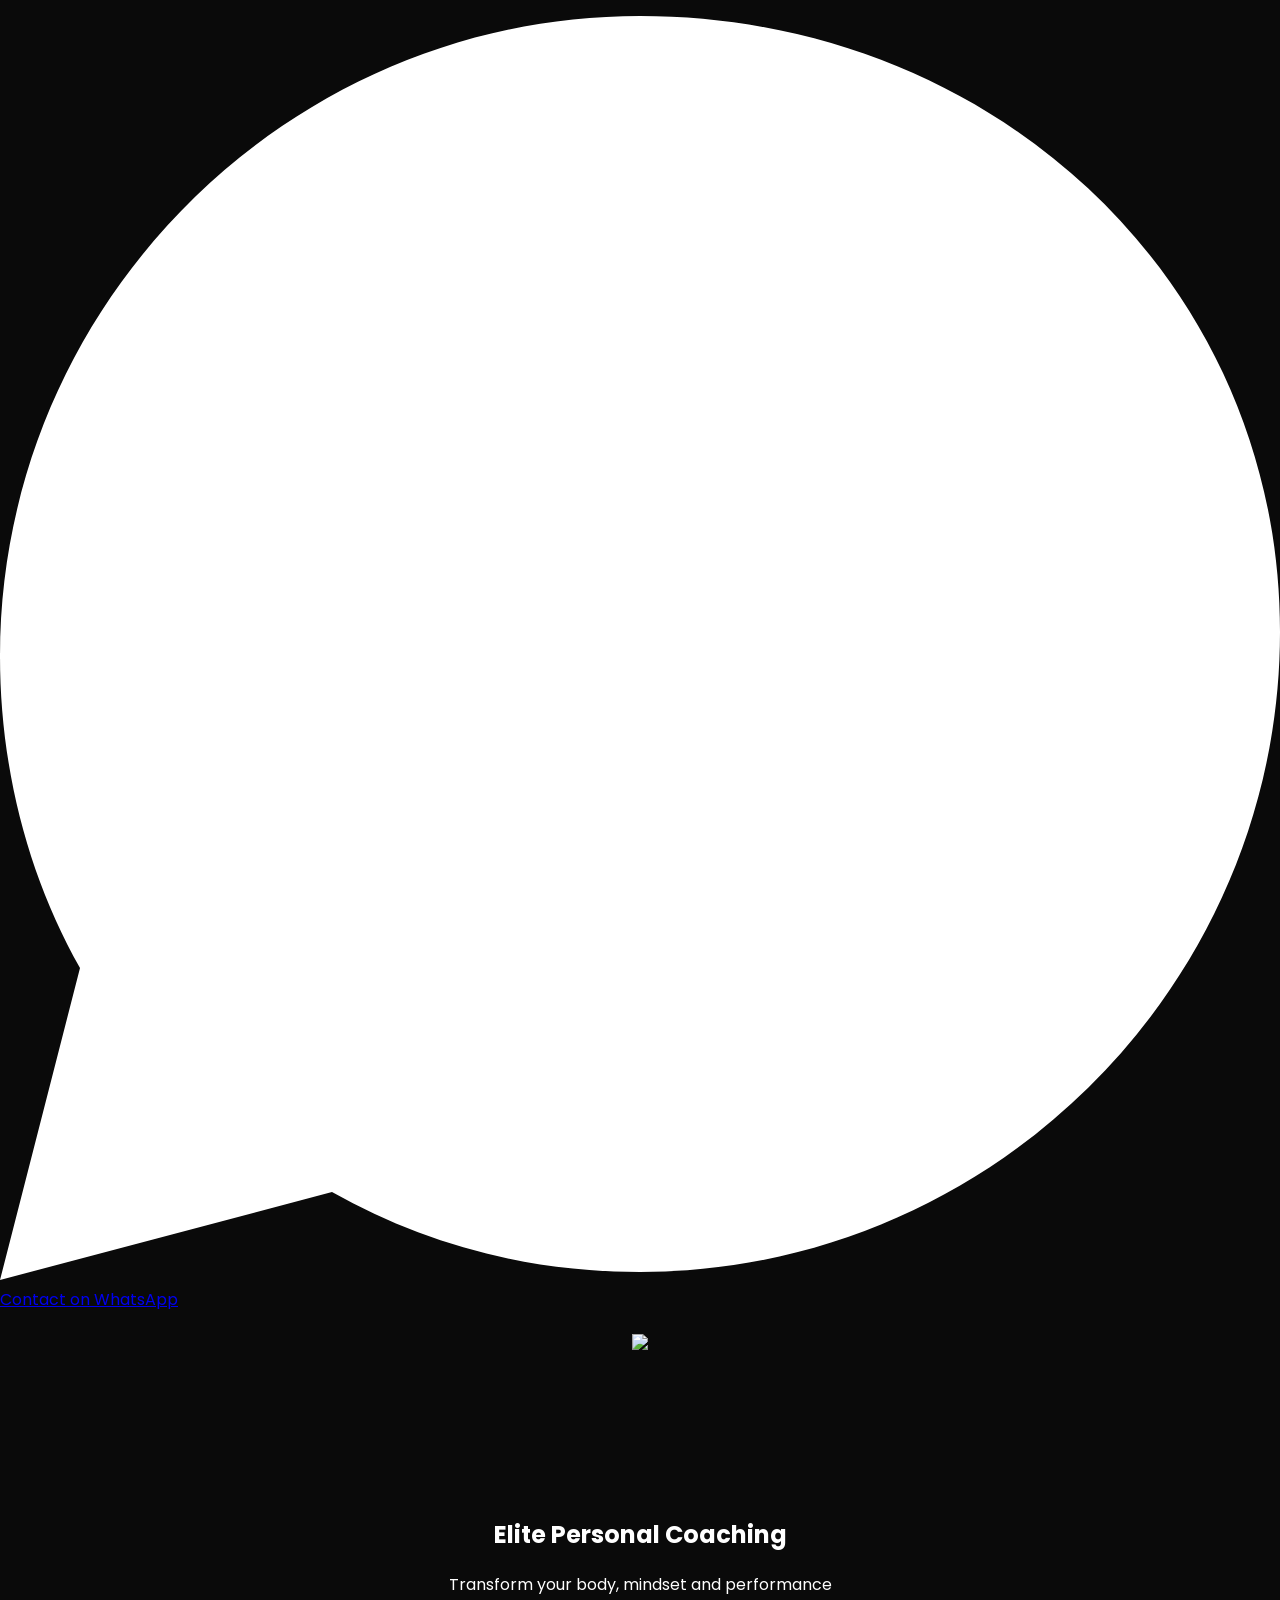
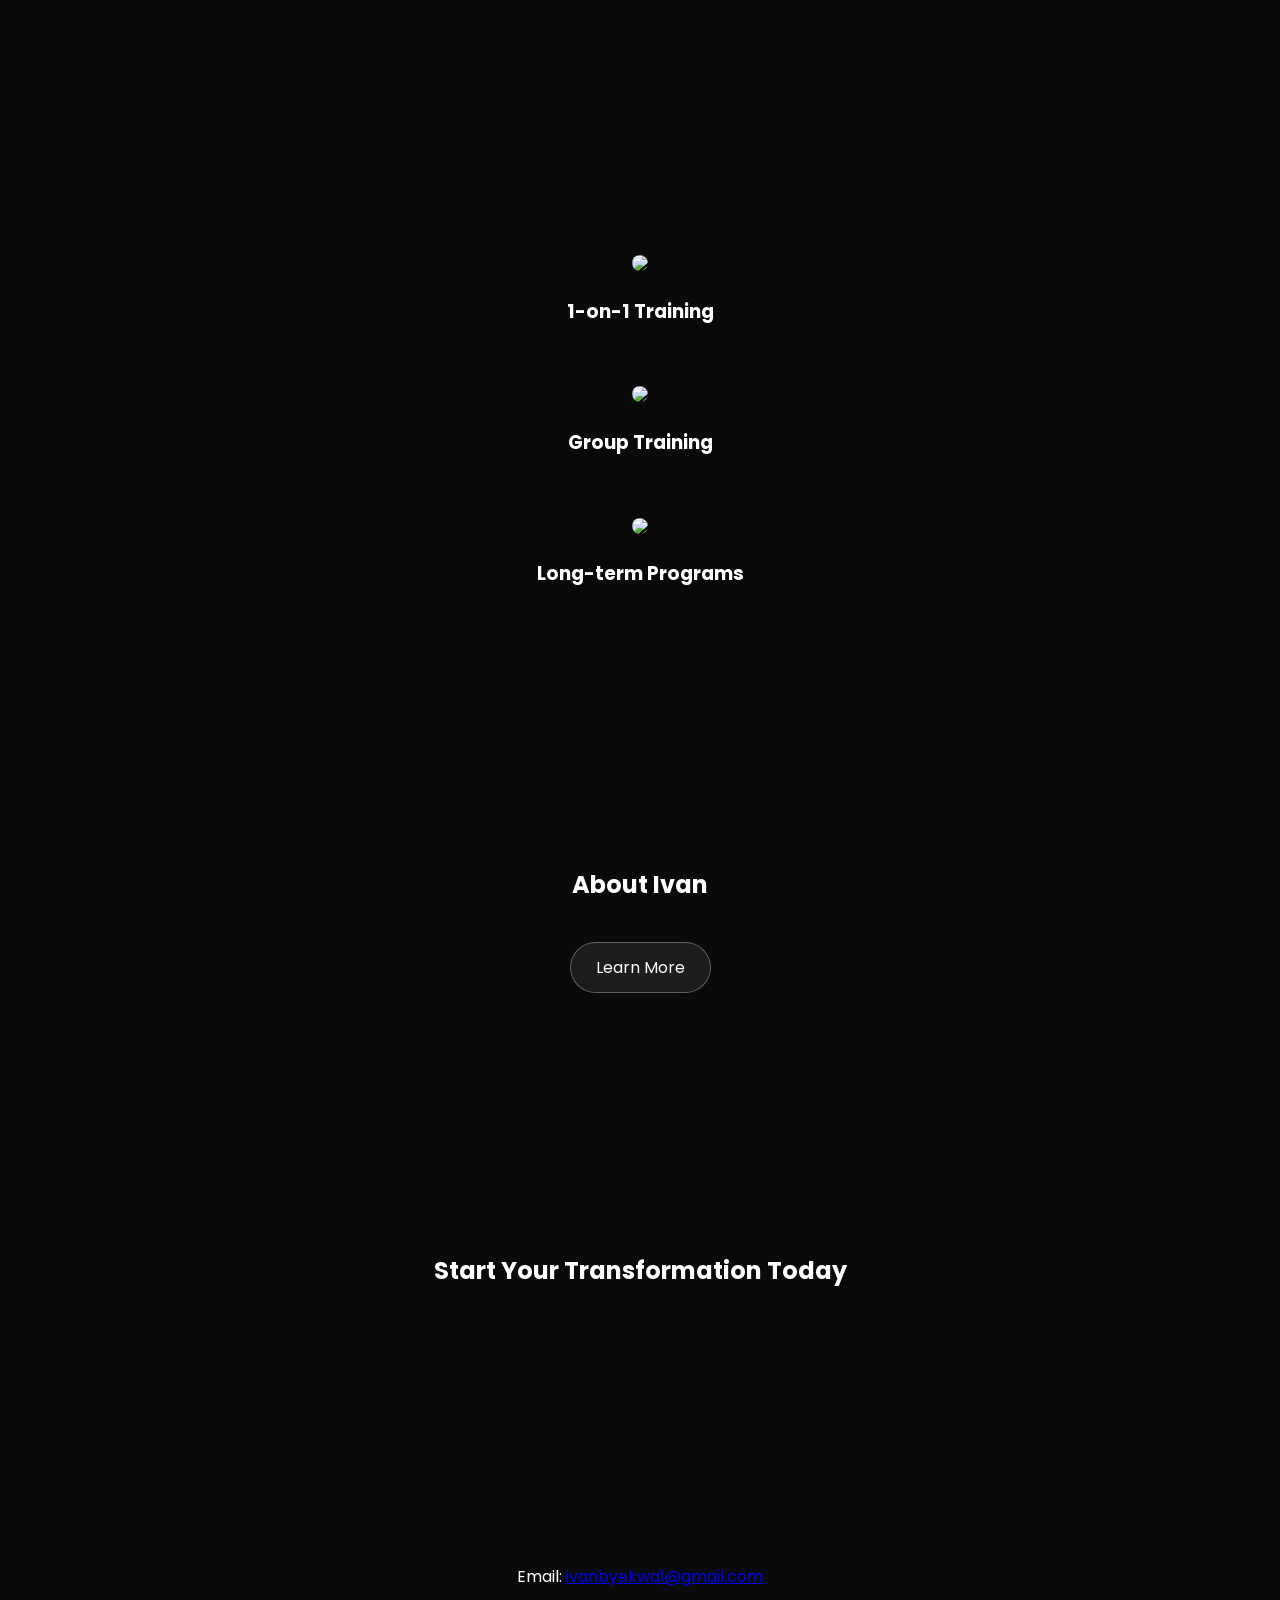
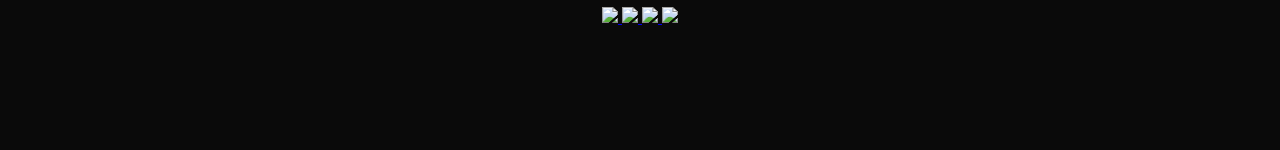
==== commit 679d5b8d: "Update index.html" ====
--- a/index.html
+++ b/index.html
@@ -13,12 +13,11 @@
 
 <body>
 
-<!-- WHATSAPP BUTTON -->
-<a href="https://wa.me/4915566238085" class="wa-container" target="_blank">
-  <div class="wa-icon">
-    <img src="whatsapp.png">
-  </div>
-  <div class="wa-text">Contact on WhatsApp</div>
+<a href="https://wa.me/4915566238085" class="wa-button" target="_blank">
+  <svg viewBox="0 0 32 32">
+    <path fill="white" d="M16 .4C7.2.4 0 7.6 0 16.4c0 2.8.7 5.5 2 7.8L0 32l8.3-2.2c2.3 1.3 4.9 2 7.7 2 8.8 0 16-7.2 16-16S24.8.4 16 .4z"/>
+  </svg>
+  <span>Contact on WhatsApp</span>
 </a>
 
 <header>
@@ -31,22 +30,9 @@
 </section>
 
 <section class="section grid">
-
-  <div class="card">
-    <img src="service2.jpg">
-    <h3>1-on-1 Training</h3>
-  </div>
-
-  <div class="card">
-    <img src="service3.jpg">
-    <h3>Group Training</h3>
-  </div>
-
-  <div class="card">
-    <img src="service4.jpg">
-    <h3>Long-term Programs</h3>
-  </div>
-
+  <div class="card"><img src="service2.jpg"><h3>1-on-1 Training</h3></div>
+  <div class="card"><img src="service3.jpg"><h3>Group Training</h3></div>
+  <div class="card"><img src="service4.jpg"><h3>Long-term Programs</h3></div>
 </section>
 
 <section class="section">
@@ -54,8 +40,27 @@
   <a href="learn.html" class="btn">Learn More</a>
 </section>
 
-<section class="section" id="bottom">
+<section class="section">
   <h2>Start Your Transformation Today</h2>
+</section>
+
+<section class="section social">
+  <p>Email: <a href="mailto:ivanbyekwa1@gmail.com">ivanbyekwa1@gmail.com</a></p>
+
+  <div class="social-icons">
+    <a href="https://www.facebook.com/mruganda1/" target="_blank">
+      <img src="https://cdn.jsdelivr.net/gh/simple-icons/simple-icons/icons/facebook.svg">
+    </a>
+    <a href="https://www.instagram.com/mrugandaivan" target="_blank">
+      <img src="https://cdn.jsdelivr.net/gh/simple-icons/simple-icons/icons/instagram.svg">
+    </a>
+    <a href="https://www.tiktok.com/@mruganda5x" target="_blank">
+      <img src="https://cdn.jsdelivr.net/gh/simple-icons/simple-icons/icons/tiktok.svg">
+    </a>
+    <a href="https://www.youtube.com/@ivanbyekwaso9659" target="_blank">
+      <img src="https://cdn.jsdelivr.net/gh/simple-icons/simple-icons/icons/youtube.svg">
+    </a>
+  </div>
 </section>
 
 <script src="script.js"></script>
--- a/style.css
+++ b/style.css
@@ -62,6 +62,23 @@
   transform:scale(1.1);
 }
 
+/* GLOW */
+.card::after {
+  content:"";
+  position:absolute;
+  width:100%;
+  height:100%;
+  top:0;
+  left:0;
+  background:linear-gradient(120deg, transparent, rgba(255,255,255,0.15), transparent);
+  opacity:0;
+  transition:0.5s;
+}
+
+.card:hover::after {
+  opacity:1;
+}
+
 /* BUTTON */
 .btn {
   display:inline-block;
@@ -70,6 +87,7 @@
   border-radius:30px;
   border:1px solid rgba(255,255,255,0.3);
   background:rgba(255,255,255,0.08);
+  backdrop-filter:blur(10px);
   color:white;
   text-decoration:none;
   transition:0.3s;
@@ -80,70 +98,71 @@
   background:rgba(255,255,255,0.15);
 }
 
-/* WHATSAPP BUTTON */
-.floating-whatsapp {
+.btn:active {
+  transform:scale(0.95);
+}
+
+/* WHATSAPP SYSTEM */
+.wa-container {
   position:fixed;
   bottom:20px;
   right:20px;
 
+  display:flex;
+  align-items:center;
+
+  height:60px;
+
+  text-decoration:none;
+  z-index:999;
+}
+
+/* ICON */
+.wa-icon {
   width:60px;
   height:60px;
-
-  display:flex;
-  align-items:center;
-  justify-content:center;
 
   border-radius:50%;
   background:rgba(255,255,255,0.08);
   backdrop-filter:blur(12px);
   border:1px solid rgba(255,255,255,0.2);
 
-  transition:all 0.4s ease;
-  text-decoration:none;
+  display:flex;
+  align-items:center;
+  justify-content:center;
+
+  transition:0.3s;
 }
 
-/* ICON ALWAYS CENTERED IN CIRCLE */
-.floating-whatsapp img {
+.wa-icon img {
   width:28px;
   height:28px;
-  display:block;
 }
 
 /* TEXT */
-.cta-text {
+.wa-text {
   opacity:0;
-  margin-left:10px;
+  margin-left:12px;
   color:white;
-  text-decoration:none;
+  font-weight:500;
   white-space:nowrap;
+  transition:0.3s;
 }
 
-/* EXPANDED STATE */
-.floating-whatsapp.expanded {
-  width:280px;
-  height:60px;
-
+/* EXPAND */
+.wa-container.expanded {
   left:50%;
   right:auto;
   transform:translateX(-50%);
+}
 
+.wa-container.expanded .wa-icon {
   border-radius:30px;
-
-  display:flex;
-  align-items:center;
-  justify-content:flex-start; /* LEFT align only when expanded */
-
-  padding-left:20px;
-
+  width:auto;
+  padding:0 20px;
   background:#25D366;
 }
 
-/* FIX ICON POSITION INSIDE EXPANDED */
-.floating-whatsapp.expanded img {
-  margin-right:10px;
-}
-
-/* SHOW TEXT */
-.floating-whatsapp.expanded .cta-text {
+.wa-container.expanded .wa-text {
   opacity:1;
 }
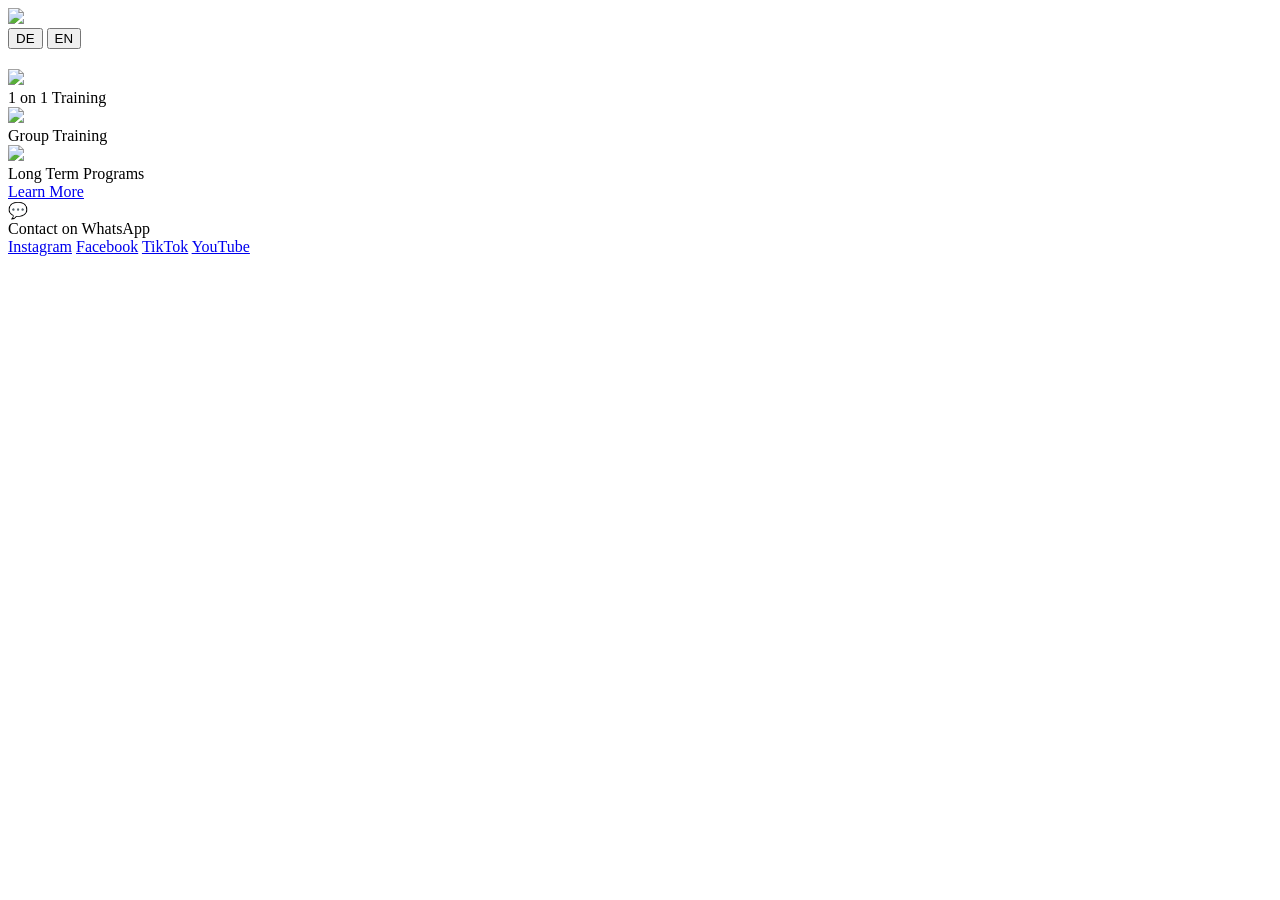
==== commit cf3fda7b: "Update index.html" ====
--- a/index.html
+++ b/index.html
@@ -1,68 +1,74 @@
 <!DOCTYPE html>
-<html lang="en">
+
+<html lang="de">
 <head>
-<meta charset="UTF-8">
-<meta name="viewport" content="width=device-width, initial-scale=1.0">
-
-<title>Ivan Byekwaso</title>
-
-<link rel="stylesheet" href="style.css?v=final">
-<link href="https://fonts.googleapis.com/css2?family=Poppins:wght@300;500;700&display=swap" rel="stylesheet">
-
+  <meta charset="UTF-8">
+  <meta name="viewport" content="width=device-width, initial-scale=1.0">
+  <title>Ivan Byekwaso Coaching</title>
+  <link rel="stylesheet" href="style.css">
 </head>
 
 <body>
 
-<a href="https://wa.me/4915566238085" class="wa-button" target="_blank">
-  <svg viewBox="0 0 32 32">
-    <path fill="white" d="M16 .4C7.2.4 0 7.6 0 16.4c0 2.8.7 5.5 2 7.8L0 32l8.3-2.2c2.3 1.3 4.9 2 7.7 2 8.8 0 16-7.2 16-16S24.8.4 16 .4z"/>
-  </svg>
-  <span>Contact on WhatsApp</span>
-</a>
+<header class="header glass">
+  <img src="logo.png" class="logo">
 
-<header>
-  <img src="logo.png" class="logo">
+  <div class="lang-switch">
+    <button onclick="setLang('de')">DE</button>
+    <button onclick="setLang('en')">EN</button>
+  </div>
 </header>
 
-<section class="section">
-  <h1>Elite Personal Coaching</h1>
-  <p>Transform your body, mindset and performance</p>
+<section class="hero">
+  <h1 data-de="Elite Personal Coaching" data-en="Elite Personal Coaching"></h1>
+  <p data-de="Transformiere deinen Körper, dein Mindset und deine Performance"
+     data-en="Transform your body, mindset and performance"></p>
 </section>
 
-<section class="section grid">
-  <div class="card"><img src="service2.jpg"><h3>1-on-1 Training</h3></div>
-  <div class="card"><img src="service3.jpg"><h3>Group Training</h3></div>
-  <div class="card"><img src="service4.jpg"><h3>Long-term Programs</h3></div>
+<section class="services">
+
+  <div class="service">
+    <img src="service1.jpg">
+    <div class="overlay-text">1 on 1 Training</div>
+  </div>
+
+  <div class="service">
+    <img src="service2.jpg">
+    <div class="overlay-text">Group Training</div>
+  </div>
+
+  <div class="service">
+    <img src="service3.jpg">
+    <div class="overlay-text">Long Term Programs</div>
+  </div>
+
 </section>
 
-<section class="section">
-  <h2>About Ivan</h2>
-  <a href="learn.html" class="btn">Learn More</a>
-</section>
-
-<section class="section">
-  <h2>Start Your Transformation Today</h2>
-</section>
-
-<section class="section social">
-  <p>Email: <a href="mailto:ivanbyekwa1@gmail.com">ivanbyekwa1@gmail.com</a></p>
-
-  <div class="social-icons">
-    <a href="https://www.facebook.com/mruganda1/" target="_blank">
-      <img src="https://cdn.jsdelivr.net/gh/simple-icons/simple-icons/icons/facebook.svg">
-    </a>
-    <a href="https://www.instagram.com/mrugandaivan" target="_blank">
-      <img src="https://cdn.jsdelivr.net/gh/simple-icons/simple-icons/icons/instagram.svg">
-    </a>
-    <a href="https://www.tiktok.com/@mruganda5x" target="_blank">
-      <img src="https://cdn.jsdelivr.net/gh/simple-icons/simple-icons/icons/tiktok.svg">
-    </a>
-    <a href="https://www.youtube.com/@ivanbyekwaso9659" target="_blank">
-      <img src="https://cdn.jsdelivr.net/gh/simple-icons/simple-icons/icons/youtube.svg">
-    </a>
+<section class="work">
+  <div class="text-block">
+    <!-- PASTE YOUR FULL TEXT HERE -->
   </div>
 </section>
 
+<section class="learn">
+  <a href="learn.html" class="learn-btn">Learn More</a>
+</section>
+
+<div class="whatsapp" onclick="openWhatsApp()">💬</div>
+<div class="whatsapp-expanded" id="waExpand" onclick="openWhatsApp()">
+  Contact on WhatsApp
+</div>
+
+<footer>
+  <div class="socials">
+    <a href="https://www.instagram.com/mrugandaivan">Instagram</a>
+    <a href="https://www.facebook.com/mruganda1/">Facebook</a>
+    <a href="https://www.tiktok.com/@mruganda5x">TikTok</a>
+    <a href="https://www.youtube.com/@ivanbyekwaso9659">YouTube</a>
+  </div>
+</footer>
+
 <script src="script.js"></script>
+
 </body>
 </html>
--- a/style.css
+++ b/style.css
@@ -1,168 +1,68 @@
-body {
-  margin:0;
-  font-family:'Poppins', sans-serif;
-  background:#0a0a0a;
-  color:white;
-  overflow-x:hidden;
-}
+<!DOCTYPE html>
+<html lang="en">
+<head>
+<meta charset="UTF-8">
+<meta name="viewport" content="width=device-width, initial-scale=1.0">
 
-/* HEADER */
-header {
-  text-align:center;
-  padding:20px;
-}
+<title>Ivan Byekwaso</title>
 
-.logo {
-  height:50px;
-}
+<link rel="stylesheet" href="style.css?v=final">
+<link href="https://fonts.googleapis.com/css2?family=Poppins:wght@300;500;700&display=swap" rel="stylesheet">
 
-/* SECTIONS */
-.section {
-  padding:120px 20px;
-  max-width:1000px;
-  margin:auto;
-  text-align:center;
+</head>
 
-  opacity:0;
-  transform:translateY(60px);
-  transition:1s ease;
-}
+<body>
 
-.section.show {
-  opacity:1;
-  transform:translateY(0);
-}
+<a href="https://wa.me/4915566238085" class="wa-button" target="_blank">
+  <svg viewBox="0 0 32 32">
+    <path fill="white" d="M16 .4C7.2.4 0 7.6 0 16.4c0 2.8.7 5.5 2 7.8L0 32l8.3-2.2c2.3 1.3 4.9 2 7.7 2 8.8 0 16-7.2 16-16S24.8.4 16 .4z"/>
+  </svg>
+  <span>Contact on WhatsApp</span>
+</a>
 
-/* GRID */
-.grid {
-  display:grid;
-  gap:40px;
-}
+<header>
+  <img src="logo.png" class="logo">
+</header>
 
-/* CARDS */
-.card {
-  position:relative;
-  border-radius:20px;
-  overflow:hidden;
-  transition:0.4s;
-}
+<section class="section">
+  <h1>Elite Personal Coaching</h1>
+  <p>Transform your body, mindset and performance</p>
+</section>
 
-.card img {
-  width:100%;
-  border-radius:20px;
-  transition:0.6s;
-}
+<section class="section grid">
+  <div class="card"><img src="service2.jpg"><h3>1-on-1 Training</h3></div>
+  <div class="card"><img src="service3.jpg"><h3>Group Training</h3></div>
+  <div class="card"><img src="service4.jpg"><h3>Long-term Programs</h3></div>
+</section>
 
-.card:hover {
-  transform:translateY(-12px) scale(1.02);
-  box-shadow:0 20px 50px rgba(0,0,0,0.6);
-}
+<section class="section">
+  <h2>About Ivan</h2>
+  <a href="learn.html" class="btn">Learn More</a>
+</section>
 
-.card:hover img {
-  transform:scale(1.1);
-}
+<section class="section">
+  <h2>Start Your Transformation Today</h2>
+</section>
 
-/* GLOW */
-.card::after {
-  content:"";
-  position:absolute;
-  width:100%;
-  height:100%;
-  top:0;
-  left:0;
-  background:linear-gradient(120deg, transparent, rgba(255,255,255,0.15), transparent);
-  opacity:0;
-  transition:0.5s;
-}
+<section class="section social">
+  <p>Email: <a href="mailto:ivanbyekwa1@gmail.com">ivanbyekwa1@gmail.com</a></p>
 
-.card:hover::after {
-  opacity:1;
-}
+  <div class="social-icons">
+    <a href="https://www.facebook.com/mruganda1/" target="_blank">
+      <img src="https://cdn.jsdelivr.net/gh/simple-icons/simple-icons/icons/facebook.svg">
+    </a>
+    <a href="https://www.instagram.com/mrugandaivan" target="_blank">
+      <img src="https://cdn.jsdelivr.net/gh/simple-icons/simple-icons/icons/instagram.svg">
+    </a>
+    <a href="https://www.tiktok.com/@mruganda5x" target="_blank">
+      <img src="https://cdn.jsdelivr.net/gh/simple-icons/simple-icons/icons/tiktok.svg">
+    </a>
+    <a href="https://www.youtube.com/@ivanbyekwaso9659" target="_blank">
+      <img src="https://cdn.jsdelivr.net/gh/simple-icons/simple-icons/icons/youtube.svg">
+    </a>
+  </div>
+</section>
 
-/* BUTTON */
-.btn {
-  display:inline-block;
-  margin-top:20px;
-  padding:12px 25px;
-  border-radius:30px;
-  border:1px solid rgba(255,255,255,0.3);
-  background:rgba(255,255,255,0.08);
-  backdrop-filter:blur(10px);
-  color:white;
-  text-decoration:none;
-  transition:0.3s;
-}
-
-.btn:hover {
-  transform:scale(1.08);
-  background:rgba(255,255,255,0.15);
-}
-
-.btn:active {
-  transform:scale(0.95);
-}
-
-/* WHATSAPP SYSTEM */
-.wa-container {
-  position:fixed;
-  bottom:20px;
-  right:20px;
-
-  display:flex;
-  align-items:center;
-
-  height:60px;
-
-  text-decoration:none;
-  z-index:999;
-}
-
-/* ICON */
-.wa-icon {
-  width:60px;
-  height:60px;
-
-  border-radius:50%;
-  background:rgba(255,255,255,0.08);
-  backdrop-filter:blur(12px);
-  border:1px solid rgba(255,255,255,0.2);
-
-  display:flex;
-  align-items:center;
-  justify-content:center;
-
-  transition:0.3s;
-}
-
-.wa-icon img {
-  width:28px;
-  height:28px;
-}
-
-/* TEXT */
-.wa-text {
-  opacity:0;
-  margin-left:12px;
-  color:white;
-  font-weight:500;
-  white-space:nowrap;
-  transition:0.3s;
-}
-
-/* EXPAND */
-.wa-container.expanded {
-  left:50%;
-  right:auto;
-  transform:translateX(-50%);
-}
-
-.wa-container.expanded .wa-icon {
-  border-radius:30px;
-  width:auto;
-  padding:0 20px;
-  background:#25D366;
-}
-
-.wa-container.expanded .wa-text {
-  opacity:1;
-}
+<script src="script.js"></script>
+</body>
+</html>
